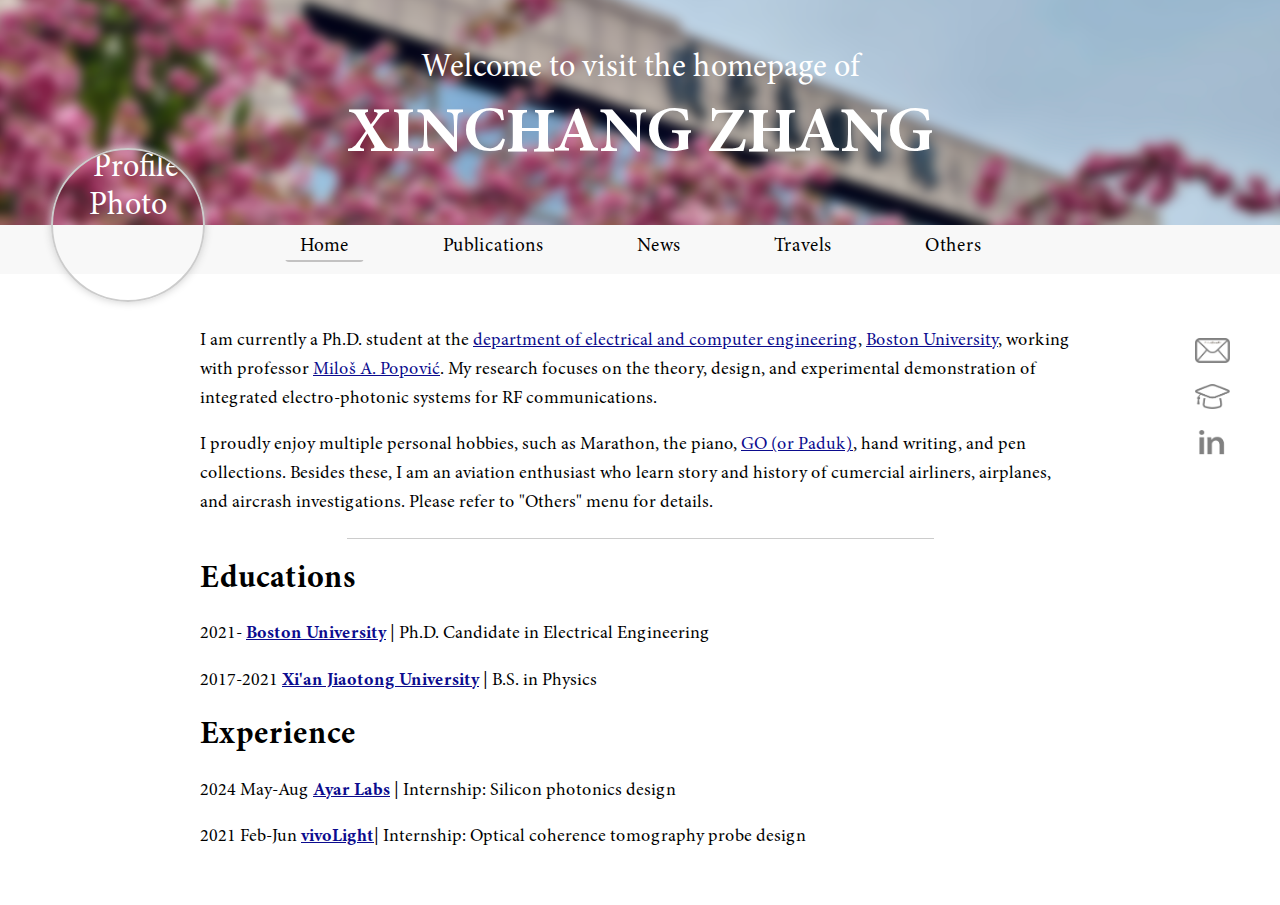
==== index.html @ fc9326e4 "Add feature of useful links" ====
<!DOCTYPE html>
<html lang="en">
<head>
<meta charset="UTF-8">
<title>Xinchang Zhang 张新畅</title>
<link rel="icon" href="../233.png" type="image/png">
<style>
    @font-face {
    font-family: 'myfont';
    src: url('font/myfont-Regular.woff2') format('woff2');
    font-weight: normal;
    font-style: normal;
    }

    @font-face {
    font-family: 'myfont';
    src: url('font/myfont-Bold.woff2') format('woff2');
    font-weight: bold;
    font-style: normal;
    }
    @font-face {
    font-family: 'myfont';
    src: url('font/myfont-It.woff2') format('woff2');
    font-weight: normal;
    font-style: italic;
    }

    body, html {
        margin: 0;
        padding: 0;
        height: 100%;
        font-family: myfont, sans-serif; /* Set the font to Arial */
    }
    .hero {
        background-image: url('home/background_home_placeholder.png');
        height: 25%;
        background-position: center;
        background-repeat: no-repeat;
        background-size: cover;
        position: relative;
        display: flex;
        flex-direction: column;
        justify-content: center;
        align-items: center;
        color: white;
        font-size: 2em;
        text-align: center;
    }
    .hero p {
        margin: 0;
        padding: 0 0 10px 0; /* Adjust padding to reduce line space */
    }
    .hero h1 {
        margin: 0;
        padding: 0;
    }
   
    .profile-pic {
        position: absolute;
        top: 100%;
        left: 10%;
        transform: translate(-50%, -50%);
        border-radius: 50%;
        width: 150px;
        height: 150px;
        border: 2px solid #ccc; /* 添加淡灰色边框 */
        box-shadow: 0 0 8px #ccc; /* 添加淡灰色外发光效果 */
    }
    .hidden-text {
        display: none;
    }
    
    
    
    
    
        /* 网址导航 */
        nav {
            background: #f8f8f8;
            padding: 0px 10px;
            text-align: center;
            white-space: nowrap; /* Prevents wrapping of nav items by default */
        }
        nav a {
        position: relative;
        text-decoration: none;
        margin: 6px 30px; /*上下，左右*/
        padding: 4px 15px; /*文本与边框，内部概念*/
        color: black;
        font-size: 1.2em;
        border-radius: 4px;
        overflow: hidden; /* Ensures the pseudo-element doesn't extend outside the link */
        display: inline-block; /* Necessary for proper positioning of pseudo-elements */
        }

       
    /* nav a.active {
        background-color: #c3c2c2;
    }
    nav a:hover {
        text-decoration: underline;
    } */

    


    /*控制按钮下方的bar*/
    nav a::before {
        content: '';
        position: absolute;
        bottom: 0px;
        left: 50%;
        background-color: black;
        transform: translateX(-50%) scaleX(0); /* 初始状态：中心压缩 */
        width: 100%; /* 设置宽度为100%，但初始状态由于scaleX(0)不可见 */
        height: 2.5px; /* 下划线的厚度 */
        transition: transform 0.3s ease, background-color 0.3s ease; /* 动画效果应用于变换属性和背景颜色 */
    }

    nav a:hover::before, nav a.active::before {
        transform: translateX(-50%) scaleX(1); /* 悬停或激活时展开 */
        background-color: #c3c2c2; /* 悬停或激活时颜色变黑 */
    }

    nav a:hover, nav a.active {
        text-decoration: none;  /* 也确保悬停或激活状态下没有下划线 */
        /*background-color: #c3c2c2;  /* 可选：在悬停或激活时更改背景颜色 */
    }

    nav a.active {
        background-color: transparent; /* Optional: remove the background color when active */
    }

    /* 设置一般的链接*/
    a {
            color: rgb(11, 11, 142); /* 设置链接颜色为蓝色 */
        }   

   

    .content {
        display: none; /* Initially hide all content */
        width: 950px; /* 设置固定宽度 */
    /*    max-width: 100%; /* 确保宽度不超过视口宽度 */
        overflow: hidden; /* 隐藏超出部分 */
        text-align: left; /* 文本左对齐 */
        padding: 35px; /* 添加内边距 */
        box-sizing: border-box; /* 包括内边距和边框在内的总宽度 */
        margin: 0 auto; /* 上下边距为0，自动调整左右边距来居中 */
        }

        .content p {
        font-size: 18px; /* 设置段落文本的字体大小 */
        }

        #home-content hr {
        width: 587px; /* 设置横线的宽度为600px */
        border: 0; /* 移除默认边框 */
        height: 1.5px; /* 设置横线的高度 */
        background-color: #ccc; /* 设置横线的颜色 */
        margin: 20px auto; /* 上下边距为20px，水平居中 */
        }

        .secondary-hr {
        width: 950px; /* 设置横线的宽度为600px */
        border: 0; /* 移除默认边框 */
        height: 1px; /* 设置横线的高度 */
        background-color: #ccc; /* 设置横线的颜色 */
        margin: 10px auto; /* 上下边距为20px，水平居中 */
        }




    .active-content {
        display: block; /* Only show active content */
    }
    /* Media Query to handle resizing and wrapping */
    @media (max-width: 700px) {
        nav {
            white-space: normal; /* Allow wrapping */
        }
        nav a {
            display: inline-block; /* Ensures proper line breaks */
            width: 35%; /* Adjust width to ensure two items per line */
        }
    }
    .tooltip {
        position: absolute;
        background-color: black;
        color: white;
        padding: 5px 10px;
        border-radius: 6px;
        display: none; /* Initially hide the tooltip */
        z-index: 1000;
        left: 150%; /* Adjust based on tooltip position */
        top: -10px; /* Adjust based on tooltip position */
    }

    /* Paper的容器*/
    .content-box {
        width: 950px; /* 设置容器的宽度 */
        margin: 0 auto; /* 居中显示 */
        position: relative; /* 设置相对定位，便于内部元素定位 */
        padding: 0px; /* 添加内边距 */
        box-sizing: border-box; /* 边框和内边距包含在宽度内 */
        display: flex; /* 使用flex布局 */
        align-items: flex-start; /* 子项沿交叉轴的起点对齐 */
    }

    .text-content {
        max-width: 710px; /* 设置文本最大宽度 */
    }

    .right-aligned-image {
        margin-left: auto; /* 设置左边距为自动，推动图片到右边 */
        margin-right: 40px; /* 自动左边距推动到右边 */
        width: 180px; /* 设置图片宽度，根据实际需要调整 */
    }
   

    
/* 分章节样式调整 */

#home-content p {
    line-height: 1.6; /* 通常的好的行间距从1.4到1.6不等 */
}


#publications-content h1 {
    margin-bottom: 5px; /* 默认可能是20px或更多，根据需要调整 */
    /* margin-top: auto  */

}

.publication-info {
    font-size: 0.2em;
    color: grey;
    text-align: left;
    margin-top: -20px; /* Adjust as needed to align properly */
    margin-bottom: -10px; /* Space before the article starts */
}

.news-body .large-initial {
    font-size: 2.5em; /* Adjust size as needed */
    float: left;
    line-height: 1.1;
    margin-right: 7px; /* Space between the large initial and rest of the text */
    color: black; /* Optional: change the color if needed */
}

.news-body {
    line-height: 1.4;  /* This sets the line spacing. Adjust the value as needed. */
}

.nav-logos {
    position: fixed; /* 固定定位，使logos总是可见 */
    right: 50px;     /* 距离屏幕右侧10px */
    top: 37.5%;        /* 距离屏幕顶部20%的位置开始 */
    display: flex;
    flex-direction: column; /* 让logo竖直排列 */
    align-items: center;    /* 中心对齐logo */
    z-index: 1000;          /* 确保logo在最前面 */
}

.nav-logos img {
    margin-bottom: 15px; /* logo之间的垂直间距 */
    width: auto;         /* 设定logo的宽度 */
    height: 25px;        /* 自动调整高度以保持比例 */
}


    
</style>
<script>
window.onload = function() {
    route();  // 初始化页面内容
};

window.onhashchange = function() {
    route();  // 当URL哈希改变时，重新路由以更新内容
};


function route() {
    var hash = window.location.hash.slice(1) || 'home'; // 从哈希中移除'#'并设置默认为'home'
    hideAllContents();
    showContent(hash);
    updateActiveLink(hash);
}

function hideAllContents() {
    document.querySelectorAll('.content').forEach(content => {
        content.classList.remove('active-content');
    });
}

function showContent(page) {
    var contentId = page + '-content';
    var content = document.getElementById(contentId);
    if(content) {
        content.classList.add('active-content');
    }

    // 控制背景图和标题显示
    if (page === 'home') {
        changeBackground('home/background_home.png');
        document.querySelector('.hero p').style.display = 'block';
        document.querySelector('.hero h1').style.display = 'block';
    } else {
        changeBackground(page + '/background_' + page + '.jpg');
        document.querySelector('.hero p').style.display = 'none';
        document.querySelector('.hero h1').style.display = 'none';
    }
}

function updateActiveLink(page) {
    var links = document.querySelectorAll('nav a');
    links.forEach(link => {
        if (link.href.includes(page)) { // Check if the link href includes the page hash or identifier
            link.classList.add('active');
        } else {
            link.classList.remove('active');
        }
    });
}


function changeLanguage(language) {
    alert('Language changed to ' + language);
}


function changeBackground(imageFile) {
    document.querySelector('.hero').style.backgroundImage = "url('" + imageFile + "')";
}


function updateActiveLink(page) {
    var links = document.querySelectorAll('nav a');
    links.forEach(link => {
        if(link.id === page + '-link') {
            link.classList.add('active');
        } else {
            link.classList.remove('active');
        }
    });
}


function checkNavWrap() {
    var nav = document.querySelector('nav');
    var profilePic = document.querySelector('.profile-pic');
    if (nav.getBoundingClientRect().left < profilePic.getBoundingClientRect().right) {
        nav.style.flexWrap = 'wrap'; // Apply wrap if overlapping
    }
}
var hoverTimer; // Timer to check hover duration

function showTooltip(event) {
    hoverTimer = setTimeout(function() {
        var tooltip = document.createElement('div');
        tooltip.className = 'tooltip';
        tooltip.textContent = 'This photo was taken at Boeing Everett Factory, Everett, WA. The background is the vertical stabilizer of B747-8F airplane.';
        document.body.appendChild(tooltip);
        tooltip.style.display = 'block';
        tooltip.style.left = event.clientX + 'px';
        tooltip.style.top = (event.clientY - 40) + 'px'; // Position slightly above the cursor
    }, 3000); // 3000 milliseconds equals 3 seconds
}

function hideTooltip() {
    clearTimeout(hoverTimer); // Clear the timer when mouse moves away
    var tooltips = document.querySelectorAll('.tooltip');
    tooltips.forEach(function(tooltip) {
        tooltip.remove(); // Remove the tooltip from DOM
    });
}
</script>
</head>
<body>
<div class="hero">
    <img src="home/profilephoto.jpg" alt="Profile Photo" class="profile-pic" onmouseover="showTooltip(event)" onmouseout="hideTooltip()">
    <p>Welcome to visit the homepage of</p>
    <h1>XINCHANG ZHANG</h1>
</div>
<div class="nav-logos" style=" flex-direction: column;">
    <a href="mailto: xinchangece@gmail.com" target="_blank"><img src="./general_elements/email.png" alt="Email Logo"></a>
    <a href="https://scholar.google.com/citations?user=9fIvuNIAAAAJ&hl=en" target="_blank"><img src="./general_elements/gs.png" alt="GS Logo"></a>
    <a href="https://www.linkedin.com/in/xinchang-zhang-82a285232?utm_source=share&utm_campaign=share_via&utm_content=profile&utm_medium=ios_app" target="_blank"><img src="./general_elements/in.png" alt="LinkedIn Logo"></a>
</div>


<!--格式声明内容结束  格式声明内容结束  格式声明内容结束  格式声明内容结束  格式声明内容结束  格式声明内容结束  格式声明内容结束  格式声明内容结束  格式声明内容结束  格式声明内容结束  格式声明内容结束  格式声明内容结束  格式声明内容结束  格式声明内容结束-->
<!--格式声明内容结束  格式声明内容结束  格式声明内容结束  格式声明内容结束  格式声明内容结束  格式声明内容结束  格式声明内容结束  格式声明内容结束  格式声明内容结束  格式声明内容结束  格式声明内容结束  格式声明内容结束  格式声明内容结束  格式声明内容结束-->
<!--格式声明内容结束  格式声明内容结束  格式声明内容结束  格式声明内容结束  格式声明内容结束  格式声明内容结束  格式声明内容结束  格式声明内容结束  格式声明内容结束  格式声明内容结束  格式声明内容结束  格式声明内容结束  格式声明内容结束  格式声明内容结束-->
<!--格式声明内容结束  格式声明内容结束  格式声明内容结束  格式声明内容结束  格式声明内容结束  格式声明内容结束  格式声明内容结束  格式声明内容结束  格式声明内容结束  格式声明内容结束  格式声明内容结束  格式声明内容结束  格式声明内容结束  格式声明内容结束-->
<!--格式声明内容结束  格式声明内容结束  格式声明内容结束  格式声明内容结束  格式声明内容结束  格式声明内容结束  格式声明内容结束  格式声明内容结束  格式声明内容结束  格式声明内容结束  格式声明内容结束  格式声明内容结束  格式声明内容结束  格式声明内容结束-->
<!--格式声明内容结束  格式声明内容结束  格式声明内容结束  格式声明内容结束  格式声明内容结束  格式声明内容结束  格式声明内容结束  格式声明内容结束  格式声明内容结束  格式声明内容结束  格式声明内容结束  格式声明内容结束  格式声明内容结束  格式声明内容结束-->


         <!--增加新页面：参考这里的test格式，并修改对应所有的test字样-->
<nav>
    <a href="./index.html" id="home-link">Home</a>
    <a href="./publications/publications.html" id="publications-link">Publications</a>
    <a href="./news/news.html" id="news-link">News</a>
    <a href="./travels/travels.html" id="travels-link">Travels</a>
    <a href="./others/others.html" id="others-link">Others</a>

    <!-- Logo links on the right side of the nav -->




    <!-- <a href="#test" id="test-link">Test</a> -->

</nav>


<!--Home Page Text   Home Page Text   Home Page Text   Home Page Text--> 
<!--Home Page Text   Home Page Text   Home Page Text   Home Page Text--> 
<!--Home Page Text   Home Page Text   Home Page Text   Home Page Text--> 

<div id="home-content" class="content">
    <p>I am currently a Ph.D. student at the <a href="https://www.bu.edu/eng/academics/departments-and-divisions/electrical-and-computer-engineering/" target="_blank">department of electrical and computer engineering</a>, <a href="https://www.bu.edu/" target="_blank">Boston University</a>, working with professor <a href="https://www.bu.edu/eng/profile/milos-popovic/" target="_blank">Miloš A. Popović</a>. My research focuses on the theory, design, and experimental demonstration of integrated electro-photonic systems for RF communications.</p>
    <p>I proudly enjoy multiple personal hobbies, such as Marathon, the piano, <a href="https://en.wikipedia.org/wiki/Go_(game)" target="_blank">GO (or Paduk)</a>, hand writing, and pen collections. Besides these, I am an aviation enthusiast who learn story and history of cumercial airliners, airplanes, and aircrash investigations. Please refer to "Others" menu for details.</p>
    <hr>
    <h1>Educations</h1>
    <p>2021-     <strong><a href="http://bu.edu/" target="_blank">Boston University</strong></a> | Ph.D. Candidate in Electrical Engineering</p>
    <p>2017-2021 <strong><a href="http://en.xjtu.edu.cn/" target="_blank">Xi'an Jiaotong University</strong></a> | B.S. in Physics</p>
    <h1>Experience</h1>
    <p>2024 May-Aug <strong><a href="https://ayarlabs.com/" target="_blank">Ayar Labs</strong></a> | Internship: Silicon photonics design</p>
    <p>2021 Feb-Jun <strong><a href="https://vivolight.com/" target="_blank">vivoLight</strong></a>| Internship: Optical coherence tomography probe design</p>
</div> 

</body>
</html>
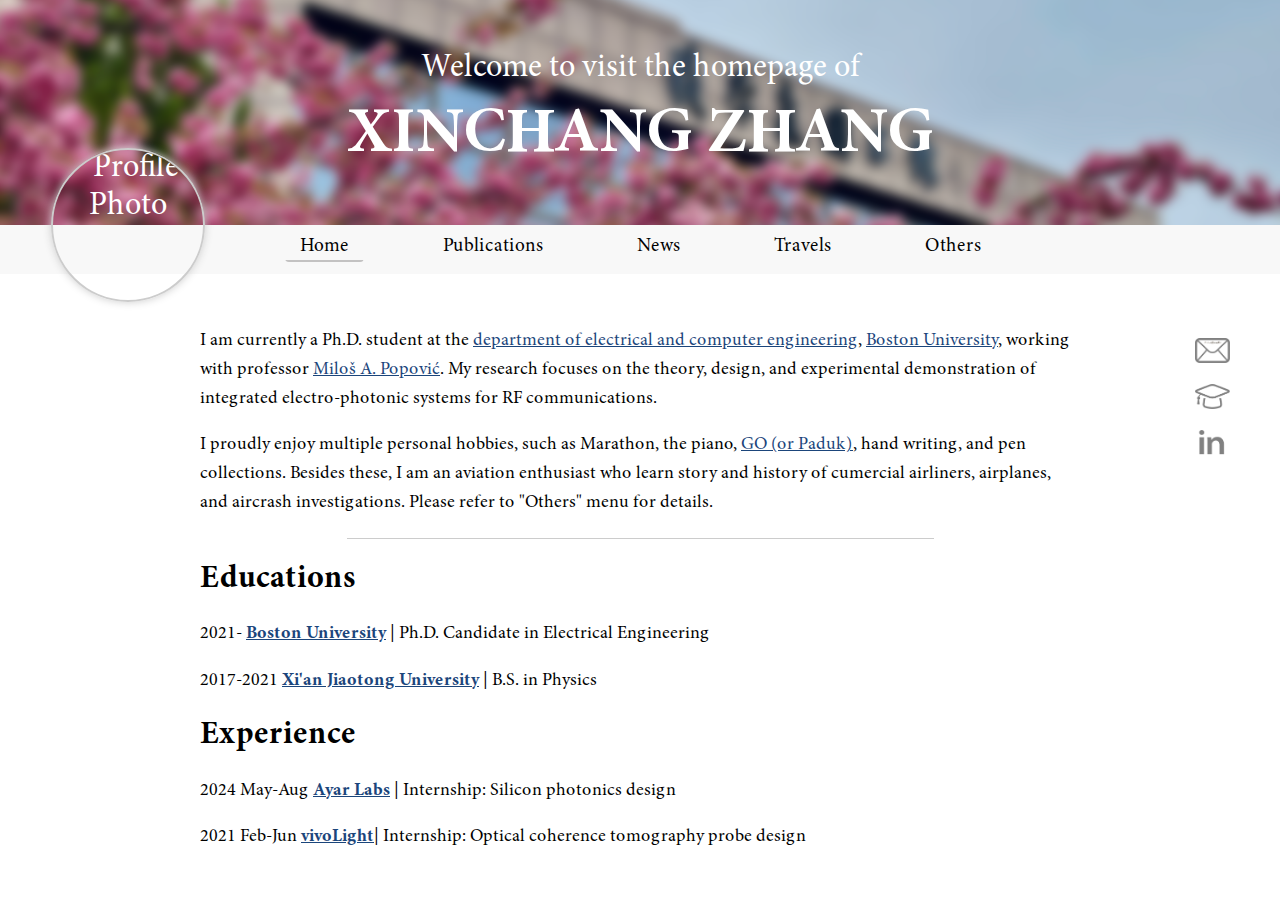
==== commit d1277caa: "update link color" ====
--- a/index.html
+++ b/index.html
@@ -133,7 +133,7 @@
 
     /* 设置一般的链接*/
     a {
-            color: rgb(11, 11, 142); /* 设置链接颜色为蓝色 */
+            color: #1B457B; /* 设置链接颜色为蓝色 */
         }   
 
    
@@ -386,7 +386,7 @@
 </div>
 <div class="nav-logos" style=" flex-direction: column;">
     <a href="mailto: xinchangece@gmail.com" target="_blank"><img src="./general_elements/email.png" alt="Email Logo"></a>
-    <a href="https://scholar.google.com/citations?user=9fIvuNIAAAAJ&hl=en" target="_blank"><img src="./general_elements/gs.png" alt="GS Logo"></a>
+    <a href="https://scholar.google.com/citations?hl=en&user=9fIvuNIAAAAJ&view_op=list_works&sortby=pubdate" target="_blank"><img src="./general_elements/gs.png" alt="GS Logo"></a>
     <a href="https://www.linkedin.com/in/xinchang-zhang-82a285232?utm_source=share&utm_campaign=share_via&utm_content=profile&utm_medium=ios_app" target="_blank"><img src="./general_elements/in.png" alt="LinkedIn Logo"></a>
 </div>
 
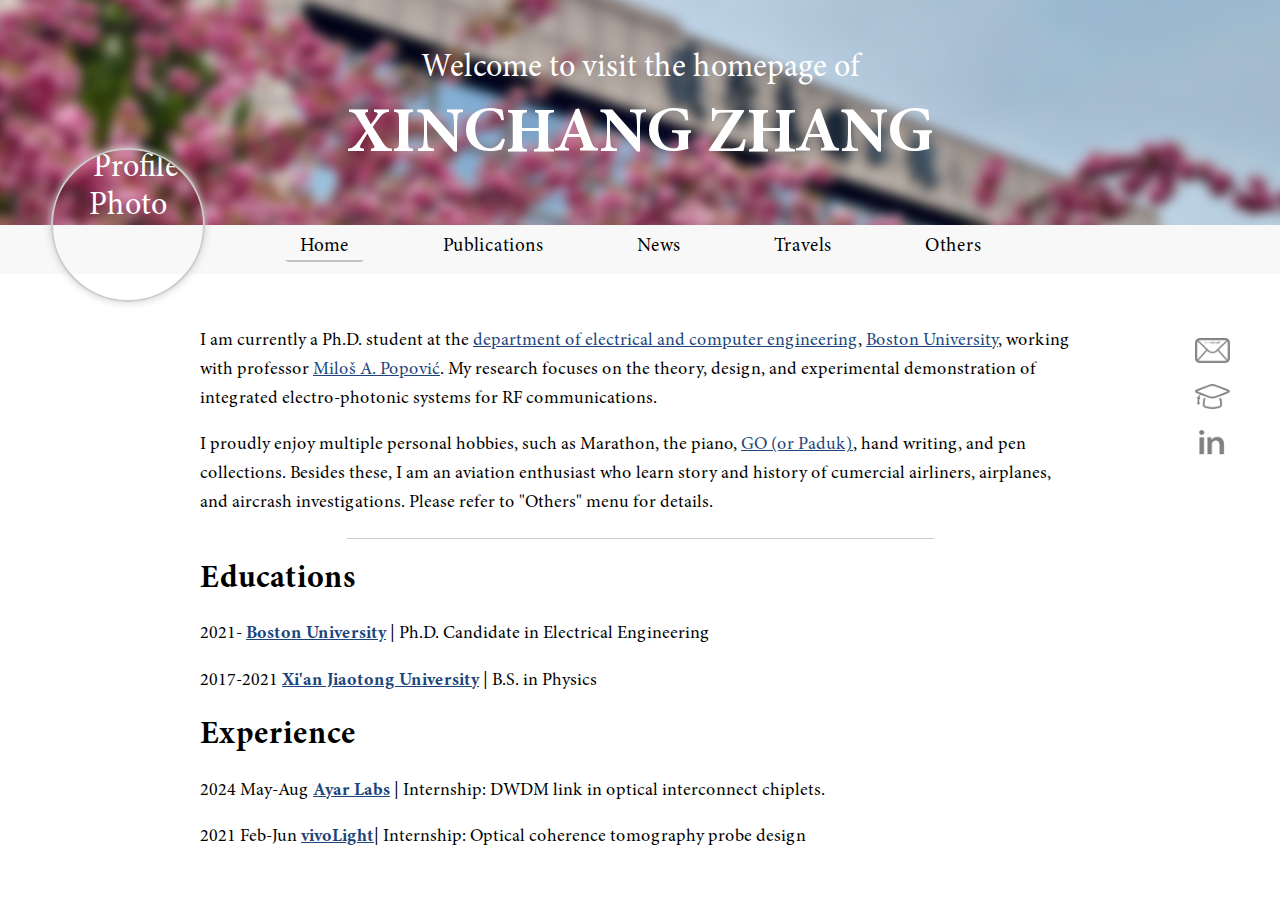
==== commit e9614d68: "update homepage intro to ayar work" ====
--- a/index.html
+++ b/index.html
@@ -429,7 +429,7 @@
     <p>2021-     <strong><a href="http://bu.edu/" target="_blank">Boston University</strong></a> | Ph.D. Candidate in Electrical Engineering</p>
     <p>2017-2021 <strong><a href="http://en.xjtu.edu.cn/" target="_blank">Xi'an Jiaotong University</strong></a> | B.S. in Physics</p>
     <h1>Experience</h1>
-    <p>2024 May-Aug <strong><a href="https://ayarlabs.com/" target="_blank">Ayar Labs</strong></a> | Internship: Silicon photonics design</p>
+    <p>2024 May-Aug <strong><a href="https://ayarlabs.com/" target="_blank">Ayar Labs</strong></a> | Internship: DWDM link in optical interconnect chiplets.</p>
     <p>2021 Feb-Jun <strong><a href="https://vivolight.com/" target="_blank">vivoLight</strong></a>| Internship: Optical coherence tomography probe design</p>
 </div> 
 
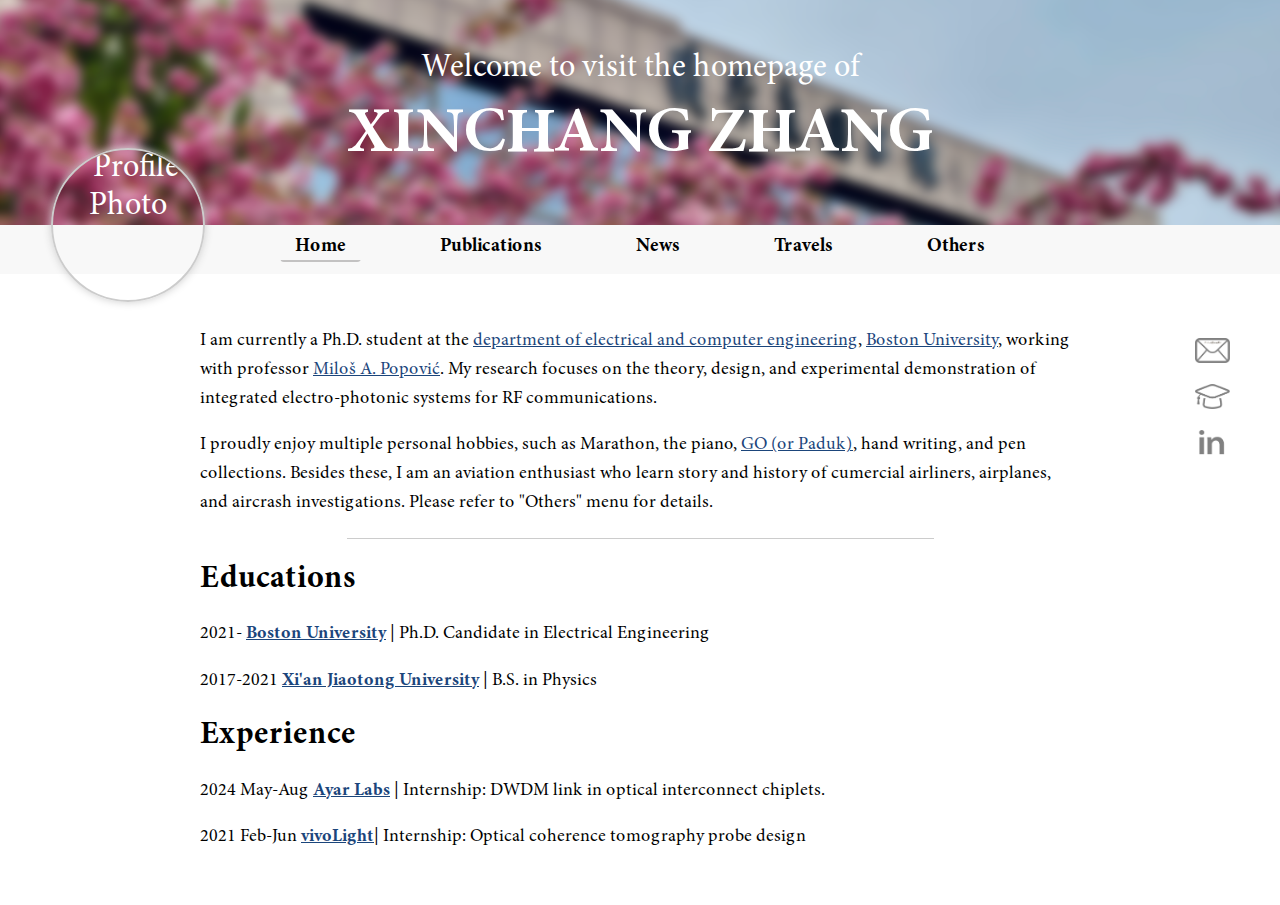
==== commit 930a8a50: "udpate apperance" ====
--- a/index.html
+++ b/index.html
@@ -308,9 +308,15 @@
         document.querySelector('.hero p').style.display = 'block';
         document.querySelector('.hero h1').style.display = 'block';
     } else {
+        if (page == 'publications'){
+            changeBackground(page + '/background_' + page + '.jpg');
+            document.querySelector('.hero p').style.display = 'none';
+            document.querySelector('.hero h1').style.display = 'none';
+        } else {
         changeBackground(page + '/background_' + page + '.jpg');
         document.querySelector('.hero p').style.display = 'none';
         document.querySelector('.hero h1').style.display = 'none';
+        }
     }
 }
 
@@ -401,11 +407,11 @@
 
          <!--增加新页面：参考这里的test格式，并修改对应所有的test字样-->
 <nav>
-    <a href="./index.html" id="home-link">Home</a>
-    <a href="./publications/publications.html" id="publications-link">Publications</a>
-    <a href="./news/news.html" id="news-link">News</a>
-    <a href="./travels/travels.html" id="travels-link">Travels</a>
-    <a href="./others/others.html" id="others-link">Others</a>
+    <a href="./index.html" id="home-link"><strong>Home</strong></a>
+    <a href="./publications/publications.html" id="publications-link"><strong>Publications</strong></a>
+    <a href="./news/news.html" id="news-link"><strong>News</strong></a>
+    <a href="./travels/travels.html" id="travels-link"><strong>Travels</strong></a>
+    <a href="./others/others.html" id="others-link"><strong>Others</strong></a>
 
     <!-- Logo links on the right side of the nav -->
 
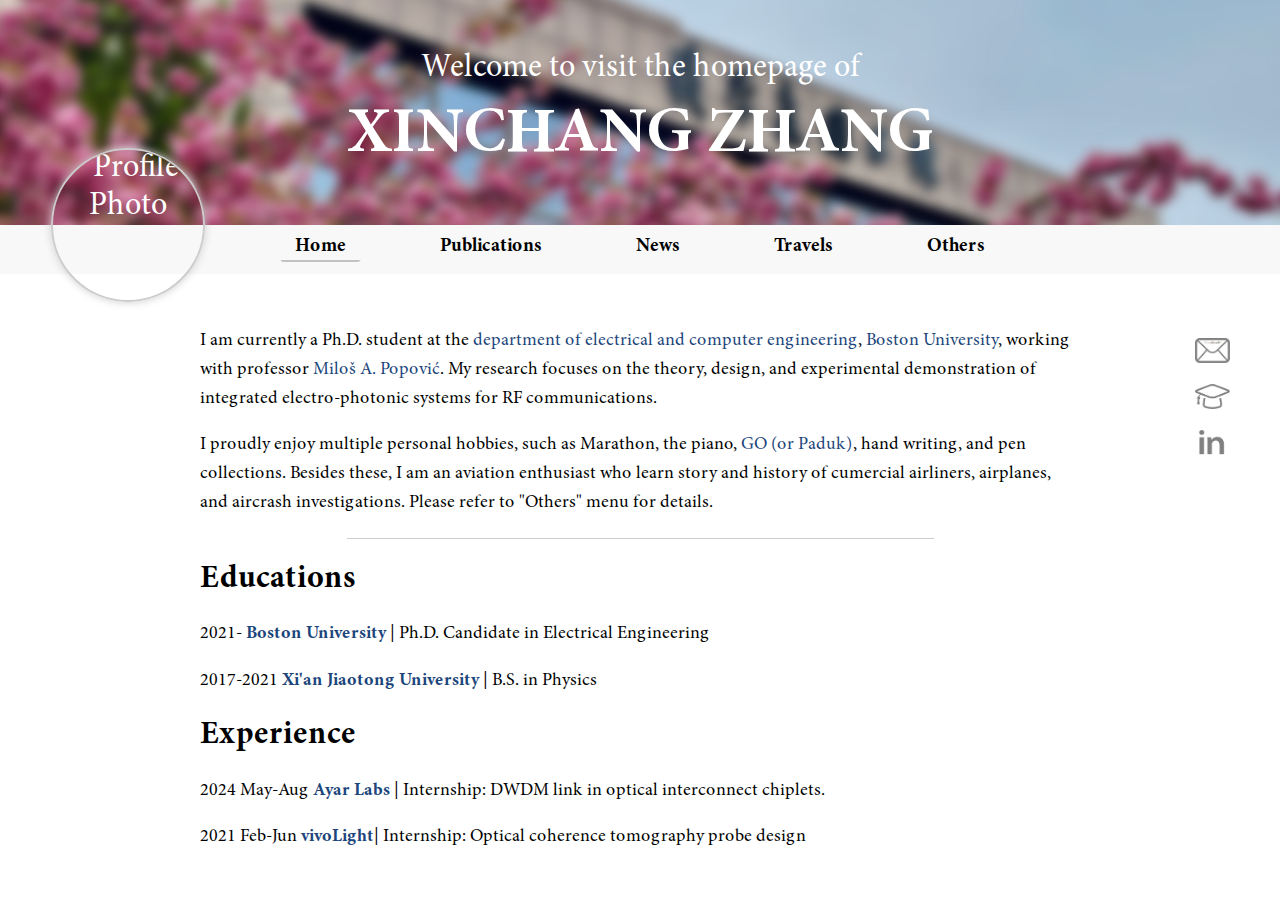
==== commit 73beac02: "remove underlines" ====
--- a/index.html
+++ b/index.html
@@ -428,15 +428,15 @@
 <!--Home Page Text   Home Page Text   Home Page Text   Home Page Text--> 
 
 <div id="home-content" class="content">
-    <p>I am currently a Ph.D. student at the <a href="https://www.bu.edu/eng/academics/departments-and-divisions/electrical-and-computer-engineering/" target="_blank">department of electrical and computer engineering</a>, <a href="https://www.bu.edu/" target="_blank">Boston University</a>, working with professor <a href="https://www.bu.edu/eng/profile/milos-popovic/" target="_blank">Miloš A. Popović</a>. My research focuses on the theory, design, and experimental demonstration of integrated electro-photonic systems for RF communications.</p>
-    <p>I proudly enjoy multiple personal hobbies, such as Marathon, the piano, <a href="https://en.wikipedia.org/wiki/Go_(game)" target="_blank">GO (or Paduk)</a>, hand writing, and pen collections. Besides these, I am an aviation enthusiast who learn story and history of cumercial airliners, airplanes, and aircrash investigations. Please refer to "Others" menu for details.</p>
+    <p>I am currently a Ph.D. student at the <a href="https://www.bu.edu/eng/academics/departments-and-divisions/electrical-and-computer-engineering/" target="_blank" style="text-decoration: none;">department of electrical and computer engineering</a>, <a href="https://www.bu.edu/" target="_blank" style="text-decoration: none;">Boston University</a>, working with professor <a href="https://www.bu.edu/eng/profile/milos-popovic/" target="_blank"style="text-decoration: none;">Miloš A. Popović</a>. My research focuses on the theory, design, and experimental demonstration of integrated electro-photonic systems for RF communications.</p>
+    <p>I proudly enjoy multiple personal hobbies, such as Marathon, the piano, <a href="https://en.wikipedia.org/wiki/Go_(game)" target="_blank" style="text-decoration: none;">GO (or Paduk)</a>, hand writing, and pen collections. Besides these, I am an aviation enthusiast who learn story and history of cumercial airliners, airplanes, and aircrash investigations. Please refer to "Others" menu for details.</p>
     <hr>
     <h1>Educations</h1>
-    <p>2021-     <strong><a href="http://bu.edu/" target="_blank">Boston University</strong></a> | Ph.D. Candidate in Electrical Engineering</p>
-    <p>2017-2021 <strong><a href="http://en.xjtu.edu.cn/" target="_blank">Xi'an Jiaotong University</strong></a> | B.S. in Physics</p>
+    <p>2021-     <strong><a href="http://bu.edu/" target="_blank" style="text-decoration: none;">Boston University</strong></a> | Ph.D. Candidate in Electrical Engineering</p>
+    <p>2017-2021 <strong><a href="http://en.xjtu.edu.cn/" target="_blank" style="text-decoration: none;">Xi'an Jiaotong University</strong></a> | B.S. in Physics</p>
     <h1>Experience</h1>
-    <p>2024 May-Aug <strong><a href="https://ayarlabs.com/" target="_blank">Ayar Labs</strong></a> | Internship: DWDM link in optical interconnect chiplets.</p>
-    <p>2021 Feb-Jun <strong><a href="https://vivolight.com/" target="_blank">vivoLight</strong></a>| Internship: Optical coherence tomography probe design</p>
+    <p>2024 May-Aug <strong><a href="https://ayarlabs.com/" target="_blank" style="text-decoration: none;">Ayar Labs</strong></a> | Internship: DWDM link in optical interconnect chiplets.</p>
+    <p>2021 Feb-Jun <strong><a href="https://vivolight.com/" target="_blank" style="text-decoration: none;">vivoLight</strong></a>| Internship: Optical coherence tomography probe design</p>
 </div> 
 
 </body>
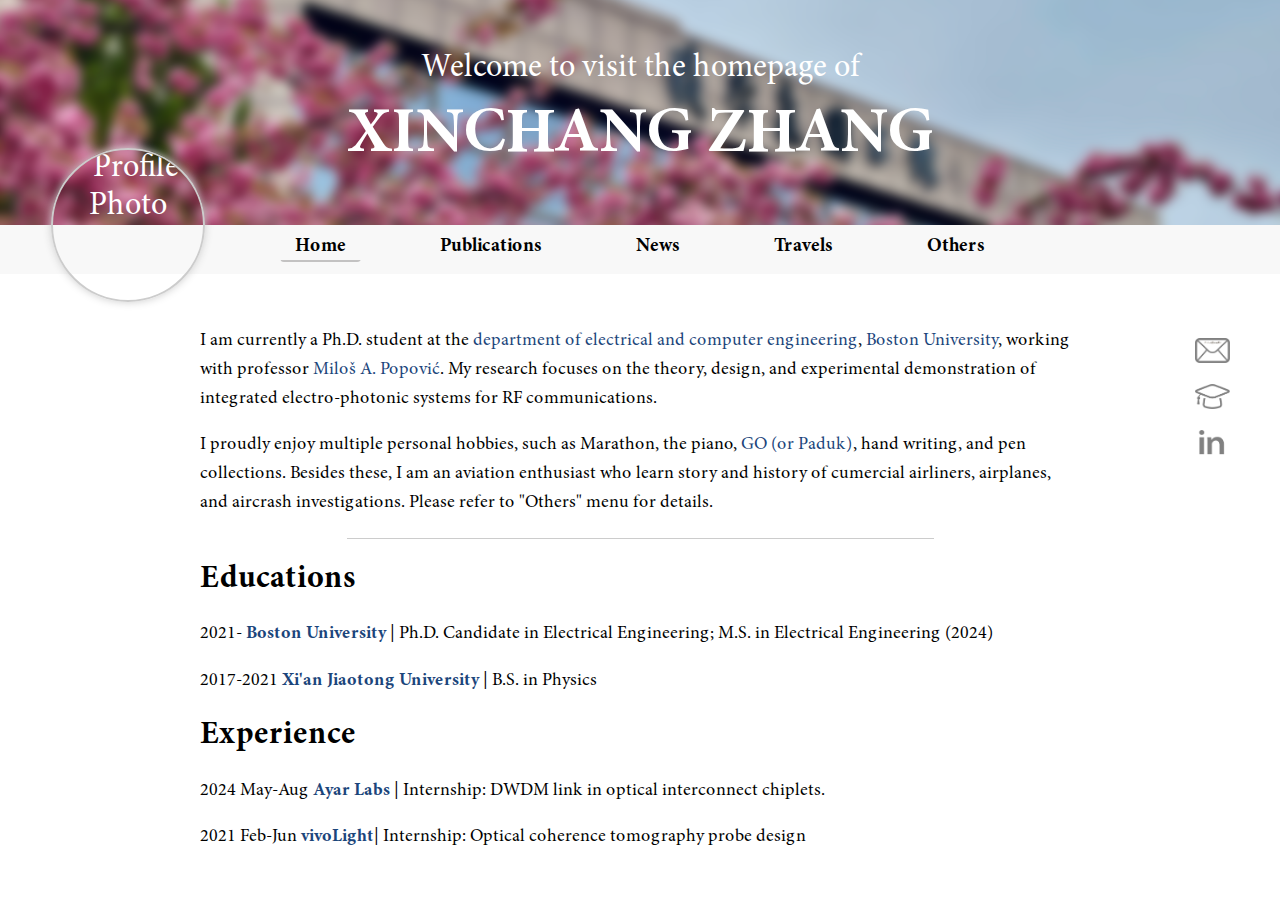
==== commit b94ce906: "add degrees" ====
--- a/index.html
+++ b/index.html
@@ -432,7 +432,7 @@
     <p>I proudly enjoy multiple personal hobbies, such as Marathon, the piano, <a href="https://en.wikipedia.org/wiki/Go_(game)" target="_blank" style="text-decoration: none;">GO (or Paduk)</a>, hand writing, and pen collections. Besides these, I am an aviation enthusiast who learn story and history of cumercial airliners, airplanes, and aircrash investigations. Please refer to "Others" menu for details.</p>
     <hr>
     <h1>Educations</h1>
-    <p>2021-     <strong><a href="http://bu.edu/" target="_blank" style="text-decoration: none;">Boston University</strong></a> | Ph.D. Candidate in Electrical Engineering</p>
+    <p>2021-     <strong><a href="http://bu.edu/" target="_blank" style="text-decoration: none;">Boston University</strong></a> | Ph.D. Candidate in Electrical Engineering; M.S. in Electrical Engineering (2024)</p>
     <p>2017-2021 <strong><a href="http://en.xjtu.edu.cn/" target="_blank" style="text-decoration: none;">Xi'an Jiaotong University</strong></a> | B.S. in Physics</p>
     <h1>Experience</h1>
     <p>2024 May-Aug <strong><a href="https://ayarlabs.com/" target="_blank" style="text-decoration: none;">Ayar Labs</strong></a> | Internship: DWDM link in optical interconnect chiplets.</p>
